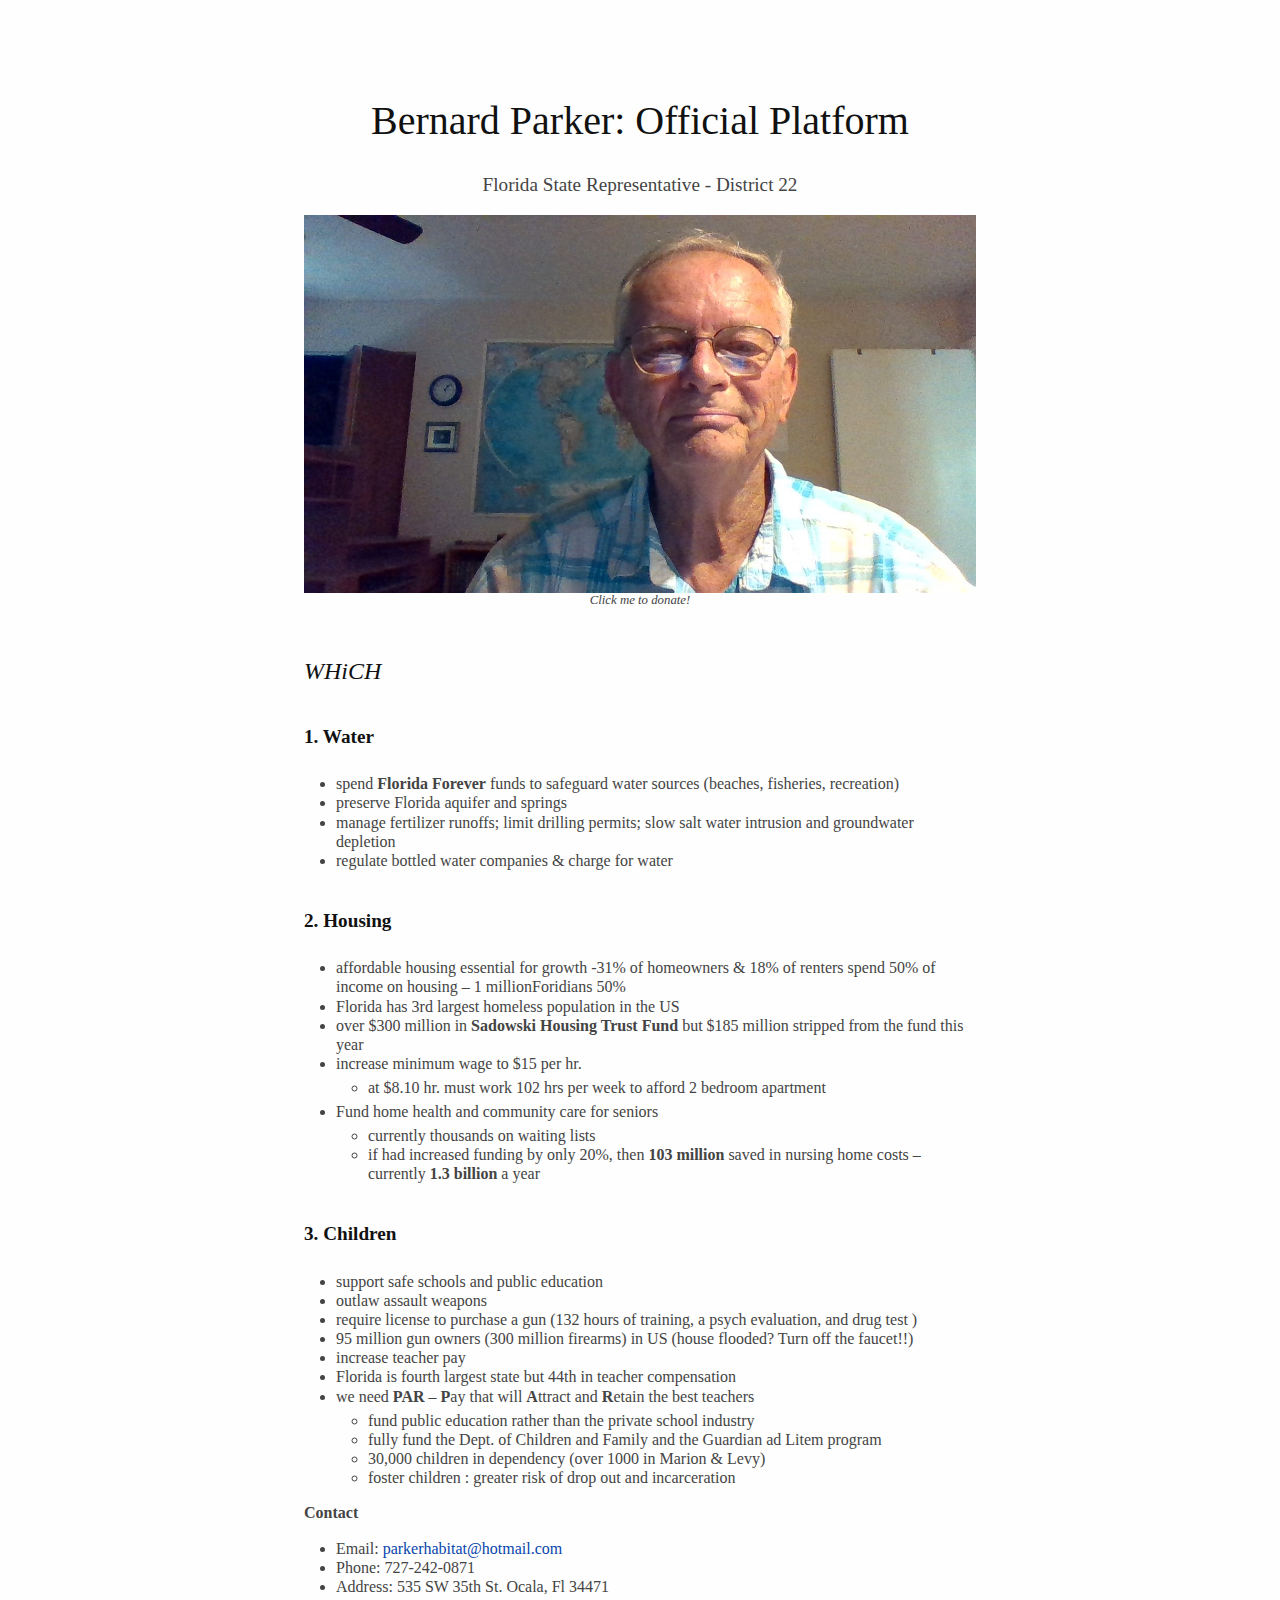
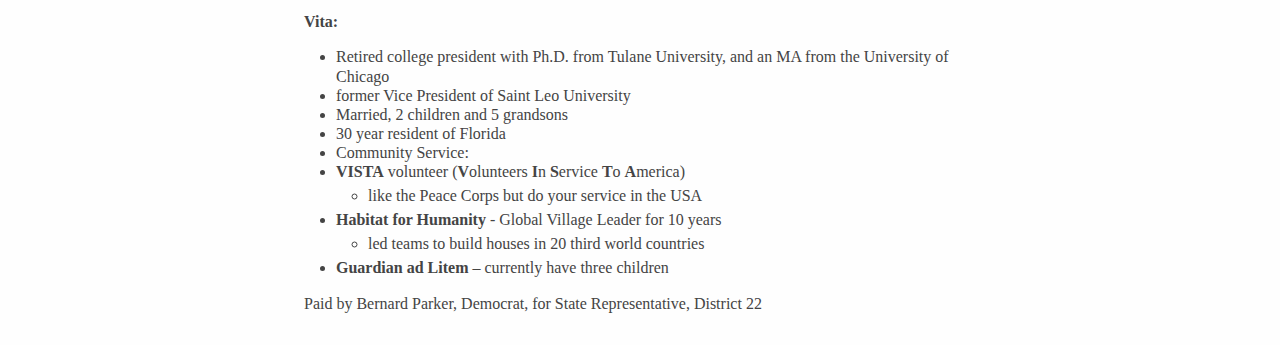
==== index.html @ be14147b "Merge pull request #1 from pknight24/master" ====
<!DOCTYPE html>
<html xmlns="http://www.w3.org/1999/xhtml" lang="" xml:lang="">
<head>
  <meta charset="utf-8" />
  <meta name="generator" content="pandoc" />
  <meta name="viewport" content="width=device-width, initial-scale=1.0, user-scalable=yes" />
  <meta name="author" content="Florida State Representative - District 22" />
  <title>Bernard Parker: Official Platform</title>
  <style type="text/css">
      code{white-space: pre-wrap;}
      span.smallcaps{font-variant: small-caps;}
      span.underline{text-decoration: underline;}
      div.column{display: inline-block; vertical-align: top; width: 50%;}
  </style>
  <link type="text/css" rel="stylesheet" href="style.css">
  <!--[if lt IE 9]>
    <script src="//cdnjs.cloudflare.com/ajax/libs/html5shiv/3.7.3/html5shiv-printshiv.min.js"></script>
  <![endif]-->
</head>
<body>
<header>
<h1 class="title">Bernard Parker: Official Platform</h1>
<p class="author">Florida State Representative - District 22</p>
</header>
<figure>
<img src="./WIN_20170715_13_08_35_Pro.jpg" alt="Click me to donate!" /><figcaption>Click me to donate!</figcaption>
</figure>
<h3 id="which"><em>WHiCH</em></h3>
<h4 id="water">1. Water</h4>
<ul>
<li>spend <strong>Florida Forever</strong> funds to safeguard water sources (beaches, fisheries, recreation)</li>
<li>preserve Florida aquifer and springs</li>
<li>manage fertilizer runoffs; limit drilling permits; slow salt water intrusion and groundwater depletion</li>
<li>regulate bottled water companies &amp; charge for water</li>
</ul>
<h4 id="housing">2. Housing</h4>
<ul>
<li>affordable housing essential for growth -31% of homeowners &amp; 18% of renters spend 50% of income on housing – 1 millionForidians 50%</li>
<li>Florida has 3rd largest homeless population in the US</li>
<li>over $300 million in <strong>Sadowski Housing Trust Fund</strong> but $185 million stripped from the fund this year</li>
<li>increase minimum wage to $15 per hr.
<ul>
<li>at $8.10 hr. must work 102 hrs per week to afford 2 bedroom apartment</li>
</ul></li>
<li>Fund home health and community care for seniors
<ul>
<li>currently thousands on waiting lists</li>
<li>if had increased funding by only 20%, then <strong>103 million</strong> saved in nursing home costs – currently <strong>1.3 billion</strong> a year</li>
</ul></li>
</ul>
<h4 id="children">3. Children</h4>
<ul>
<li>support safe schools and public education</li>
<li>outlaw assault weapons</li>
<li>require license to purchase a gun (132 hours of training, a psych evaluation, and drug test )</li>
<li>95 million gun owners (300 million firearms) in US (house flooded? Turn off the faucet!!)</li>
<li>increase teacher pay</li>
<li>Florida is fourth largest state but 44th in teacher compensation</li>
<li>we need <strong>PAR</strong> – <strong>P</strong>ay that will <strong>A</strong>ttract and <strong>R</strong>etain the best teachers
<ul>
<li>fund public education rather than the private school industry</li>
<li>fully fund the Dept. of Children and Family and the Guardian ad Litem program</li>
<li>30,000 children in dependency (over 1000 in Marion &amp; Levy)</li>
<li>foster children : greater risk of drop out and incarceration</li>
</ul></li>
</ul>
<p><strong>Contact</strong></p>
<ul>
<li>Email: <a href="mailto:parkerhabitat@hotmail.com">parkerhabitat@hotmail.com</a></li>
<li>Phone: 727-242-0871</li>
<li>Address: 535 SW 35th St. Ocala, Fl 34471</li>
</ul>
<p><strong>Vita:</strong></p>
<ul>
<li>Retired college president with Ph.D. from Tulane University, and an MA from the University of Chicago</li>
<li>former Vice President of Saint Leo University</li>
<li>Married, 2 children and 5 grandsons</li>
<li>30 year resident of Florida</li>
<li>Community Service:</li>
<li><strong>VISTA</strong> volunteer (<strong>V</strong>olunteers <strong>I</strong>n <strong>S</strong>ervice <strong>T</strong>o <strong>A</strong>merica)
<ul>
<li>like the Peace Corps but do your service in the USA</li>
</ul></li>
<li><strong>Habitat for Humanity</strong> - Global Village Leader for 10 years
<ul>
<li>led teams to build houses in 20 third world countries</li>
</ul></li>
<li><strong>Guardian ad Litem</strong> – currently have three children</li>
</ul>
<p>Paid by Bernard Parker, Democrat, for State Representative, District 22</p>
</body>
</html>
---- style.css ----
/*
 * used from github user killercup
 */

html {
  font-size: 100%;
  overflow-y: scroll;
  -webkit-text-size-adjust: 100%;
  -ms-text-size-adjust: 100%;
}

title {
  text-align: center;
}

body {
  color: #444;
  font-family: Times, Georgia, Palatino, 'Palatino Linotype', serif;
  font-size: 11px;
  line-height: 1.2;
  padding: 1em;
  margin: auto;
  max-width: 42em;
  background: #fefefe;
}

a {
  color: #0645ad;
  text-decoration: none;
}

a:visited {
  color: #0b0080;
}

a:hover {
  color: #06e;
}

a:active {
  color: #faa700;
}

a:focus {
  outline: thin dotted;
}

*::-moz-selection {
  background: rgba(255, 255, 0, 0.3);
  color: #000;
}

*::selection {
  background: rgba(255, 255, 0, 0.3);
  color: #000;
}

a::-moz-selection {
  background: rgba(255, 255, 0, 0.3);
  color: #0645ad;
}

a::selection {
  background: rgba(255, 255, 0, 0.3);
  color: #0645ad;
}

p {
  margin: 1em 0;
}

img {
  max-width: 100%;
}

h1 {
  color: #111;
  line-height: 125%;
  margin-top: 2em;
  font-weight: normal;
  text-align: center;
}

h2, h3, h4, h5, h6 {
  color: #111;
  line-height: 125%;
  margin-top: 2em;
  font-weight: normal;
}

h4, h5, h6 {
  font-weight: bold;
}

h1 {
  font-size: 2.5em;
}

h2 {
  font-size: 2em;
}

h3 {
  font-size: 1.5em;
}

h4 {
  font-size: 1.2em;
}

h5 {
  font-size: 1em;
}

h6 {
  font-size: 0.9em;
}

blockquote {
  color: #666666;
  margin: 0;
  padding-left: 3em;
  border-left: 0.5em #EEE solid;
}

hr {
  display: block;
  height: 2px;
  border: 0;
  border-top: 1px solid #aaa;
  border-bottom: 1px solid #eee;
  margin: 1em 0;
  padding: 0;
}

pre, code, kbd, samp {
  color: #000;
  font-family: monospace, monospace;
  _font-family: 'courier new', monospace;
  font-size: 0.98em;
}

pre {
  white-space: pre;
  white-space: pre-wrap;
  word-wrap: break-word;
}

b, strong {
  font-weight: bold;
}

dfn {
  font-style: italic;
}

ins {
  background: #ff9;
  color: #000;
  text-decoration: none;
}

mark {
  background: #ff0;
  color: #000;
  font-style: italic;
  font-weight: bold;
}

sub, sup {
  font-size: 75%;
  line-height: 0;
  position: relative;
  vertical-align: baseline;
}

sup {
  top: -0.5em;
}

sub {
  bottom: -0.25em;
}

ul, ol {
  margin: 1em 0;
  padding: 0 0 0 2em;
}

li p:last-child {
  margin-bottom: 0;
}

ul ul, ol ol {
  margin: .3em 0;
}

dl {
  margin-bottom: 1em;
}

dt {
  font-weight: bold;
  margin-bottom: .8em;
}

dd {
  margin: 0 0 .8em 2em;
}

dd:last-child {
  margin-bottom: 0;
}

img {
  border: 0;
  -ms-interpolation-mode: bicubic;
  vertical-align: middle;
}

figure {
  display: block;
  text-align: center;
  margin: 1em 0;
}

figure img {
  border: none;
  margin: 0 auto;
}

figcaption {
  font-size: 0.8em;
  font-style: italic;
  margin: 0 0 .8em;
}

table {
  margin-bottom: 2em;
  border-bottom: 1px solid #ddd;
  border-right: 1px solid #ddd;
  border-spacing: 0;
  border-collapse: collapse;
}

table th {
  padding: .2em 1em;
  background-color: #eee;
  border-top: 1px solid #ddd;
  border-left: 1px solid #ddd;
}

table td {
  padding: .2em 1em;
  border-top: 1px solid #ddd;
  border-left: 1px solid #ddd;
  vertical-align: top;
}

.author {
  font-size: 1.2em;
  text-align: center;
}

@media only screen and (min-width: 480px) {
  body {
    font-size: 14px;
  }
}
@media only screen and (min-width: 768px) {
  body {
    font-size: 16px;
  }
}
@media print {
  * {
    background: transparent !important;
    color: black !important;
    filter: none !important;
    -ms-filter: none !important;
  }

  body {
    font-size: 12pt;
    max-width: 100%;
  }

  a, a:visited {
    text-decoration: underline;
  }

  hr {
    height: 1px;
    border: 0;
    border-bottom: 1px solid black;
  }

  a[href]:after {
    content: " (" attr(href) ")";
  }

  abbr[title]:after {
    content: " (" attr(title) ")";
  }

  .ir a:after, a[href^="javascript:"]:after, a[href^="#"]:after {
    content: "";
  }

  pre, blockquote {
    border: 1px solid #999;
    padding-right: 1em;
    page-break-inside: avoid;
  }

  tr, img {
    page-break-inside: avoid;
  }

  img {
    max-width: 100% !important;
  }

  @page :left {
    margin: 15mm 20mm 15mm 10mm;
}

  @page :right {
    margin: 15mm 10mm 15mm 20mm;
}

  p, h2, h3 {
    orphans: 3;
    widows: 3;
  }

  h2, h3 {
    page-break-after: avoid;
  }
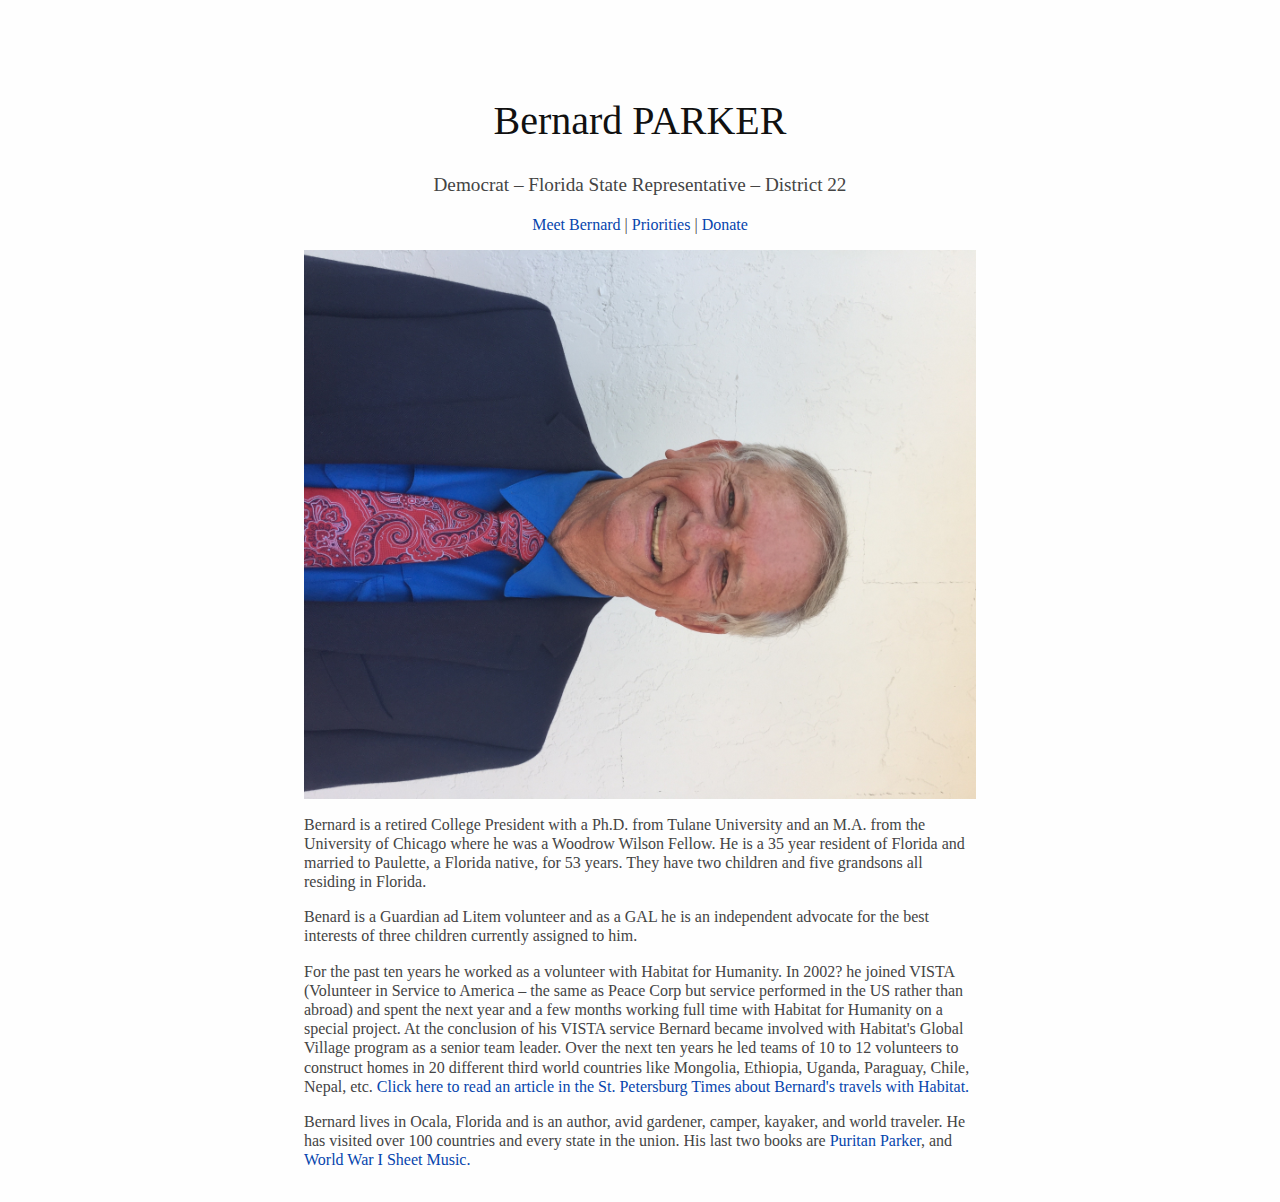
==== commit 832a50e4: "Merge pull request #7 from pknight24/master" ====
--- a/index.html
+++ b/index.html
@@ -4,89 +4,29 @@
   <meta charset="utf-8" />
   <meta name="generator" content="pandoc" />
   <meta name="viewport" content="width=device-width, initial-scale=1.0, user-scalable=yes" />
-  <meta name="author" content="Florida State Representative - District 22" />
-  <title>Bernard Parker: Official Platform</title>
+  <meta name="author" content="Democrat – Florida State Representative – District 22" />
+  <title>Bernard PARKER</title>
   <style type="text/css">
       code{white-space: pre-wrap;}
       span.smallcaps{font-variant: small-caps;}
       span.underline{text-decoration: underline;}
       div.column{display: inline-block; vertical-align: top; width: 50%;}
   </style>
-  <link type="text/css" rel="stylesheet" href="style.css">
+  <link rel="stylesheet" href="style.css">
   <!--[if lt IE 9]>
     <script src="//cdnjs.cloudflare.com/ajax/libs/html5shiv/3.7.3/html5shiv-printshiv.min.js"></script>
   <![endif]-->
 </head>
 <body>
 <header>
-<h1 class="title">Bernard Parker: Official Platform</h1>
-<p class="author">Florida State Representative - District 22</p>
+<h1 class="title">Bernard PARKER</h1>
+<p class="author">Democrat – Florida State Representative – District 22</p>
 </header>
-<figure>
-<img src="./WIN_20170715_13_08_35_Pro.jpg" alt="Click me to donate!" /><figcaption>Click me to donate!</figcaption>
-</figure>
-<h3 id="which"><em>WHiCH</em></h3>
-<h4 id="water">1. Water</h4>
-<ul>
-<li>spend <strong>Florida Forever</strong> funds to safeguard water sources (beaches, fisheries, recreation)</li>
-<li>preserve Florida aquifer and springs</li>
-<li>manage fertilizer runoffs; limit drilling permits; slow salt water intrusion and groundwater depletion</li>
-<li>regulate bottled water companies &amp; charge for water</li>
-</ul>
-<h4 id="housing">2. Housing</h4>
-<ul>
-<li>affordable housing essential for growth -31% of homeowners &amp; 18% of renters spend 50% of income on housing – 1 millionForidians 50%</li>
-<li>Florida has 3rd largest homeless population in the US</li>
-<li>over $300 million in <strong>Sadowski Housing Trust Fund</strong> but $185 million stripped from the fund this year</li>
-<li>increase minimum wage to $15 per hr.
-<ul>
-<li>at $8.10 hr. must work 102 hrs per week to afford 2 bedroom apartment</li>
-</ul></li>
-<li>Fund home health and community care for seniors
-<ul>
-<li>currently thousands on waiting lists</li>
-<li>if had increased funding by only 20%, then <strong>103 million</strong> saved in nursing home costs – currently <strong>1.3 billion</strong> a year</li>
-</ul></li>
-</ul>
-<h4 id="children">3. Children</h4>
-<ul>
-<li>support safe schools and public education</li>
-<li>outlaw assault weapons</li>
-<li>require license to purchase a gun (132 hours of training, a psych evaluation, and drug test )</li>
-<li>95 million gun owners (300 million firearms) in US (house flooded? Turn off the faucet!!)</li>
-<li>increase teacher pay</li>
-<li>Florida is fourth largest state but 44th in teacher compensation</li>
-<li>we need <strong>PAR</strong> – <strong>P</strong>ay that will <strong>A</strong>ttract and <strong>R</strong>etain the best teachers
-<ul>
-<li>fund public education rather than the private school industry</li>
-<li>fully fund the Dept. of Children and Family and the Guardian ad Litem program</li>
-<li>30,000 children in dependency (over 1000 in Marion &amp; Levy)</li>
-<li>foster children : greater risk of drop out and incarceration</li>
-</ul></li>
-</ul>
-<p><strong>Contact</strong></p>
-<ul>
-<li>Email: <a href="mailto:parkerhabitat@hotmail.com">parkerhabitat@hotmail.com</a></li>
-<li>Phone: 727-242-0871</li>
-<li>Address: 535 SW 35th St. Ocala, Fl 34471</li>
-</ul>
-<p><strong>Vita:</strong></p>
-<ul>
-<li>Retired college president with Ph.D. from Tulane University, and an MA from the University of Chicago</li>
-<li>former Vice President of Saint Leo University</li>
-<li>Married, 2 children and 5 grandsons</li>
-<li>30 year resident of Florida</li>
-<li>Community Service:</li>
-<li><strong>VISTA</strong> volunteer (<strong>V</strong>olunteers <strong>I</strong>n <strong>S</strong>ervice <strong>T</strong>o <strong>A</strong>merica)
-<ul>
-<li>like the Peace Corps but do your service in the USA</li>
-</ul></li>
-<li><strong>Habitat for Humanity</strong> - Global Village Leader for 10 years
-<ul>
-<li>led teams to build houses in 20 third world countries</li>
-</ul></li>
-<li><strong>Guardian ad Litem</strong> – currently have three children</li>
-</ul>
-<p>Paid by Bernard Parker, Democrat, for State Representative, District 22</p>
+<p class="links"><a href="index.html">Meet Bernard</a> | <a href="priorities.html">Priorities</a> | <a href="https://secure.actblue.com/donate/bernardparker22">Donate</a></p>
+<img src="IMG_1170.JPG" alt="Bernard" class="portrait">
+<p>Bernard is a retired College President with a Ph.D. from Tulane University and an M.A. from the University of Chicago where he was a Woodrow Wilson Fellow. He is a 35 year resident of Florida and married to Paulette, a Florida native, for 53 years. They have two children and five grandsons all residing in Florida.</p>
+<p>Benard is a Guardian ad Litem volunteer and as a GAL he is an independent advocate for the best interests of three children currently assigned to him.</p>
+<p>For the past ten years he worked as a volunteer with Habitat for Humanity. In 2002​? he joined VISTA (Volunteer in Service to America – the same as Peace Corp but service performed in the US rather than abroad) and spent the next year and a few months working full time with Habitat for Humanity on a special project. At the conclusion of his VISTA service Bernard became involved with Habitat's Global Village program as a senior team leader. Over the next ten years he led teams of 10 to 12 volunteers to construct homes in 20 different third world countries like Mongolia, Ethiopia, Uganda, Paraguay, Chile, Nepal, etc. <a href="http://www.tampabay.com/news/aging/lifetimes/retired-college-professor-took-habitat-teams-to-16-countries/2181522">Click here to read an article in the St. Petersburg Times about Bernard&#39s travels with Habitat.</a></p>
+<p>Bernard lives in Ocala, Florida and is an author, avid gardener, camper, kayaker, and world traveler. He has visited over 100 countries and every state in the union. His last two books are <a href="https://www.amazon.com/Puritan-Parker-Historical-Narrative-Connecticut/dp/1456319728/ref=sr_1_1?ie=UTF8&qid=1528552273&sr=8-1&keywords=puritan+parker">Puritan Parker</a>, and <a href="https://www.amazon.com/World-War-Sheet-Music-Illustrated/dp/0786424931/ref=sr_1_1?s=books&ie=UTF8&qid=1528552472&sr=1-1&keywords=World+War+I+sheet+music">World War I Sheet Music. </a></p>
 </body>
 </html>
--- a/style.css
+++ b/style.css
@@ -262,6 +262,10 @@
   text-align: center;
 }
 
+.links {
+  text-align: center;
+}
+
 @media only screen and (min-width: 480px) {
   body {
     font-size: 14px;
@@ -338,4 +342,9 @@
     page-break-after: avoid;
   }
 
-
+.portrait {
+  left: 50%;
+  margin-right: -50%;
+  width:30%;
+  height: auto;
+}
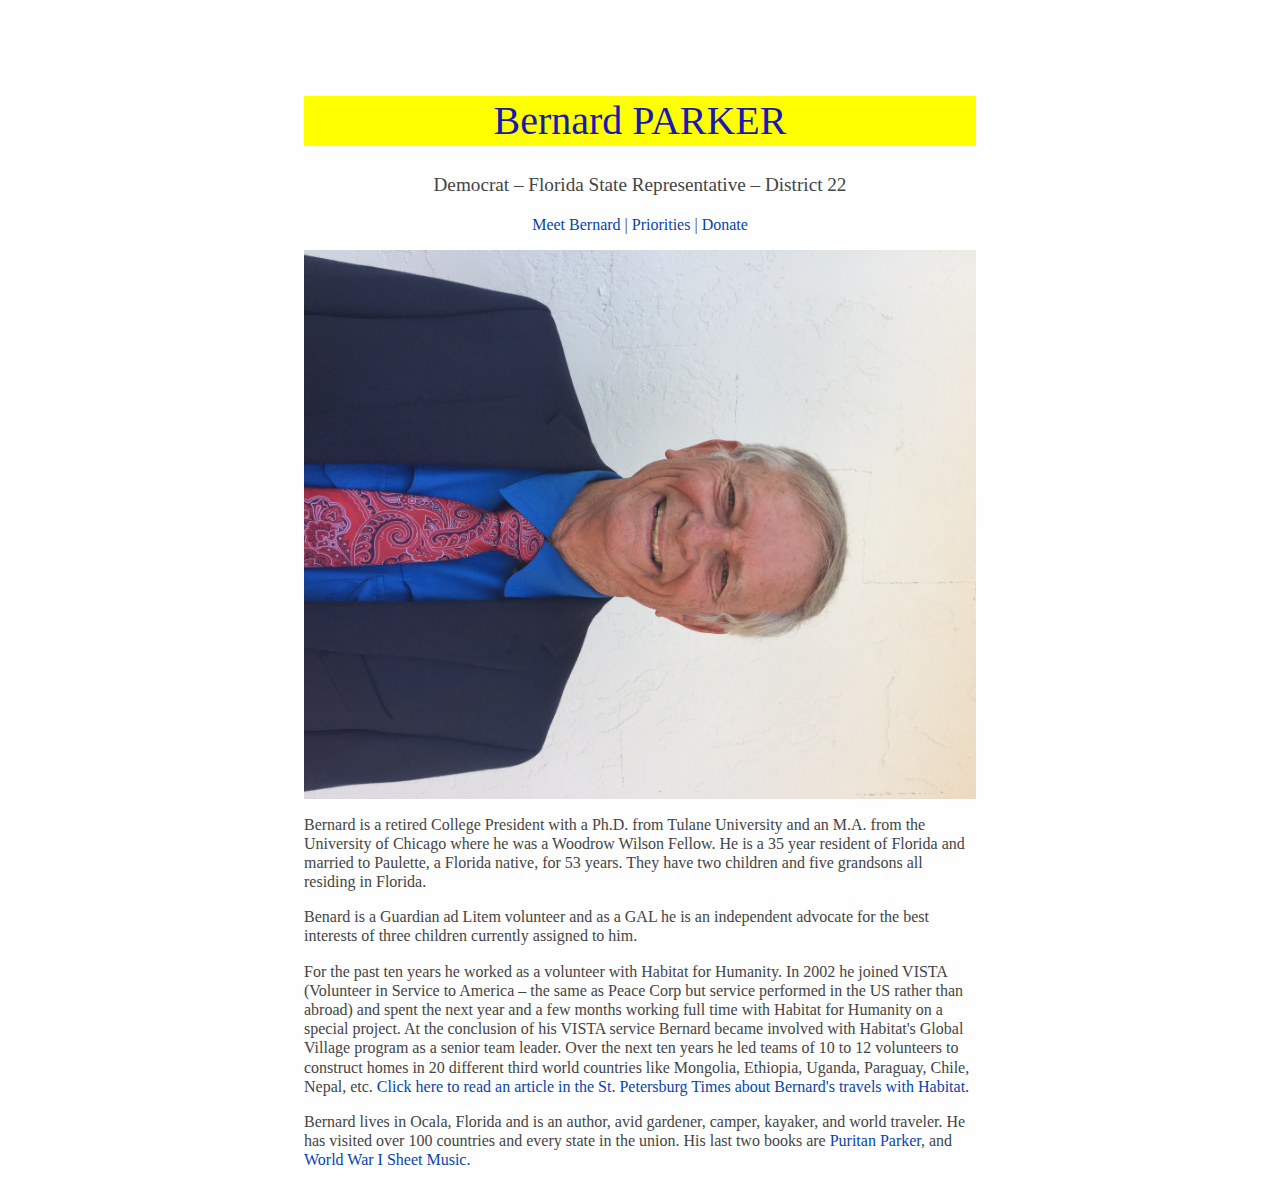
==== commit 53324932: "Add color; update text" ====
--- a/index.html
+++ b/index.html
@@ -26,7 +26,7 @@
 <img src="IMG_1170.JPG" alt="Bernard" class="portrait">
 <p>Bernard is a retired College President with a Ph.D. from Tulane University and an M.A. from the University of Chicago where he was a Woodrow Wilson Fellow. He is a 35 year resident of Florida and married to Paulette, a Florida native, for 53 years. They have two children and five grandsons all residing in Florida.</p>
 <p>Benard is a Guardian ad Litem volunteer and as a GAL he is an independent advocate for the best interests of three children currently assigned to him.</p>
-<p>For the past ten years he worked as a volunteer with Habitat for Humanity. In 2002​? he joined VISTA (Volunteer in Service to America – the same as Peace Corp but service performed in the US rather than abroad) and spent the next year and a few months working full time with Habitat for Humanity on a special project. At the conclusion of his VISTA service Bernard became involved with Habitat's Global Village program as a senior team leader. Over the next ten years he led teams of 10 to 12 volunteers to construct homes in 20 different third world countries like Mongolia, Ethiopia, Uganda, Paraguay, Chile, Nepal, etc. <a href="http://www.tampabay.com/news/aging/lifetimes/retired-college-professor-took-habitat-teams-to-16-countries/2181522">Click here to read an article in the St. Petersburg Times about Bernard&#39s travels with Habitat.</a></p>
+<p>For the past ten years he worked as a volunteer with Habitat for Humanity. In 2002​ he joined VISTA (Volunteer in Service to America – the same as Peace Corp but service performed in the US rather than abroad) and spent the next year and a few months working full time with Habitat for Humanity on a special project. At the conclusion of his VISTA service Bernard became involved with Habitat's Global Village program as a senior team leader. Over the next ten years he led teams of 10 to 12 volunteers to construct homes in 20 different third world countries like Mongolia, Ethiopia, Uganda, Paraguay, Chile, Nepal, etc. <a href="http://www.tampabay.com/news/aging/lifetimes/retired-college-professor-took-habitat-teams-to-16-countries/2181522">Click here to read an article in the St. Petersburg Times about Bernard&#39s travels with Habitat.</a></p>
 <p>Bernard lives in Ocala, Florida and is an author, avid gardener, camper, kayaker, and world traveler. He has visited over 100 countries and every state in the union. His last two books are <a href="https://www.amazon.com/Puritan-Parker-Historical-Narrative-Connecticut/dp/1456319728/ref=sr_1_1?ie=UTF8&qid=1528552273&sr=8-1&keywords=puritan+parker">Puritan Parker</a>, and <a href="https://www.amazon.com/World-War-Sheet-Music-Illustrated/dp/0786424931/ref=sr_1_1?s=books&ie=UTF8&qid=1528552472&sr=1-1&keywords=World+War+I+sheet+music">World War I Sheet Music. </a></p>
 </body>
 </html>
--- a/style.css
+++ b/style.css
@@ -74,11 +74,12 @@
 }
 
 h1 {
-  color: #111;
+  color: #1818b2;
   line-height: 125%;
   margin-top: 2em;
   font-weight: normal;
   text-align: center;
+  background-color: yellow;
 }
 
 h2, h3, h4, h5, h6 {
@@ -343,8 +344,8 @@
   }
 
 .portrait {
-  left: 50%;
-  margin-right: -50%;
-  width:30%;
+  padding-left: 10%;
+  padding-right: 10%;
+  width:auto;
   height: auto;
 }
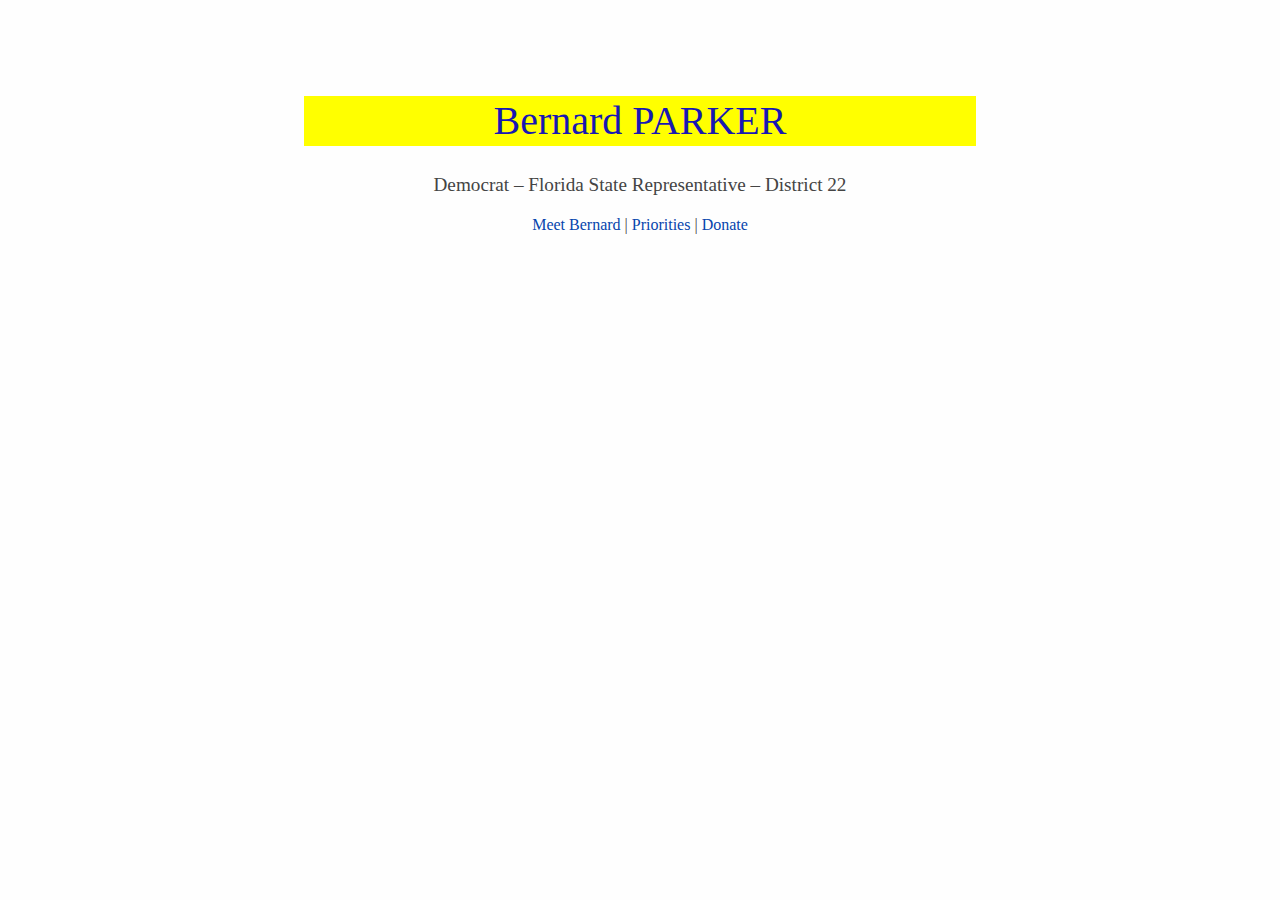
==== commit 7f876b19: "different about page" ====
--- a/index.html
+++ b/index.html
@@ -22,11 +22,6 @@
 <h1 class="title">Bernard PARKER</h1>
 <p class="author">Democrat – Florida State Representative – District 22</p>
 </header>
-<p class="links"><a href="index.html">Meet Bernard</a> | <a href="priorities.html">Priorities</a> | <a href="https://secure.actblue.com/donate/bernardparker22">Donate</a></p>
-<img src="IMG_1170.JPG" alt="Bernard" class="portrait">
-<p>Bernard is a retired College President with a Ph.D. from Tulane University and an M.A. from the University of Chicago where he was a Woodrow Wilson Fellow. He is a 35 year resident of Florida and married to Paulette, a Florida native, for 53 years. They have two children and five grandsons all residing in Florida.</p>
-<p>Benard is a Guardian ad Litem volunteer and as a GAL he is an independent advocate for the best interests of three children currently assigned to him.</p>
-<p>For the past ten years he worked as a volunteer with Habitat for Humanity. In 2002​ he joined VISTA (Volunteer in Service to America – the same as Peace Corp but service performed in the US rather than abroad) and spent the next year and a few months working full time with Habitat for Humanity on a special project. At the conclusion of his VISTA service Bernard became involved with Habitat's Global Village program as a senior team leader. Over the next ten years he led teams of 10 to 12 volunteers to construct homes in 20 different third world countries like Mongolia, Ethiopia, Uganda, Paraguay, Chile, Nepal, etc. <a href="http://www.tampabay.com/news/aging/lifetimes/retired-college-professor-took-habitat-teams-to-16-countries/2181522">Click here to read an article in the St. Petersburg Times about Bernard&#39s travels with Habitat.</a></p>
-<p>Bernard lives in Ocala, Florida and is an author, avid gardener, camper, kayaker, and world traveler. He has visited over 100 countries and every state in the union. His last two books are <a href="https://www.amazon.com/Puritan-Parker-Historical-Narrative-Connecticut/dp/1456319728/ref=sr_1_1?ie=UTF8&qid=1528552273&sr=8-1&keywords=puritan+parker">Puritan Parker</a>, and <a href="https://www.amazon.com/World-War-Sheet-Music-Illustrated/dp/0786424931/ref=sr_1_1?s=books&ie=UTF8&qid=1528552472&sr=1-1&keywords=World+War+I+sheet+music">World War I Sheet Music. </a></p>
+<p class="links"><a href="about.html">Meet Bernard</a> | <a href="priorities.html">Priorities</a> | <a href="https://secure.actblue.com/donate/bernardparker22">Donate</a></p>
 </body>
 </html>
--- a/style.css
+++ b/style.css
@@ -71,6 +71,8 @@
 
 img {
   max-width: 100%;
+  display: block;
+  text-align: center;
 }
 
 h1 {
@@ -323,7 +325,7 @@
   }
 
   img {
-    max-width: 100% !important;
+    max-width: 50% !important;
   }
 
   @page :left {
@@ -346,6 +348,6 @@
 .portrait {
   padding-left: 10%;
   padding-right: 10%;
-  width:auto;
-  height: auto;
-}
+  display: block;
+  text-align: center;
+}
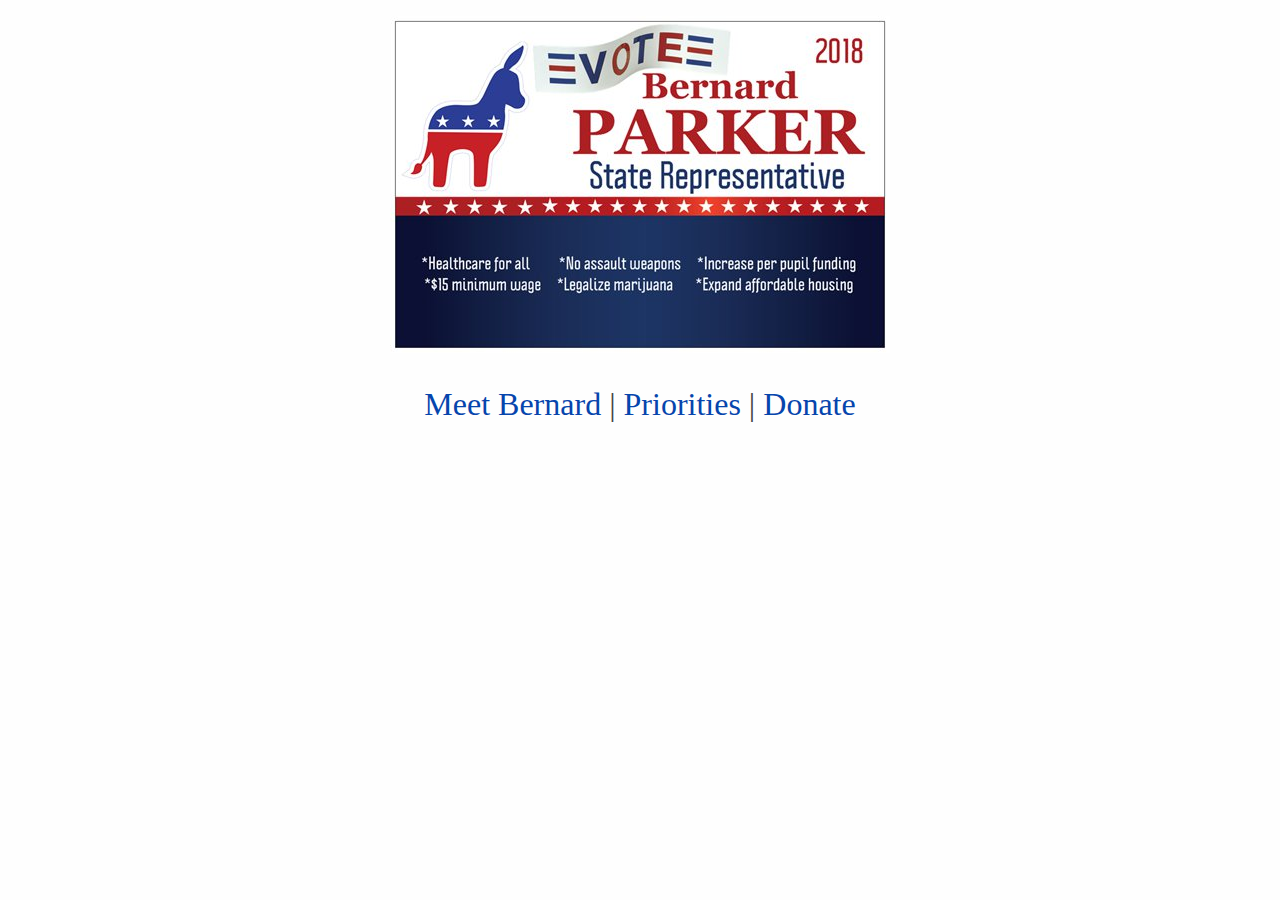
==== commit c385509d: "Merge pull request #11 from pknight24/master" ====
--- a/index.html
+++ b/index.html
@@ -19,8 +19,7 @@
 </head>
 <body>
 <header>
-<h1 class="title">Bernard PARKER</h1>
-<p class="author">Democrat – Florida State Representative – District 22</p>
+  <center><img src="card.jpg" align="middle"></center>
 </header>
 <p class="links"><a href="about.html">Meet Bernard</a> | <a href="priorities.html">Priorities</a> | <a href="https://secure.actblue.com/donate/bernardparker22">Donate</a></p>
 </body>
--- a/style.css
+++ b/style.css
@@ -267,6 +267,7 @@
 
 .links {
   text-align: center;
+  font-size: 24pt;
 }
 
 @media only screen and (min-width: 480px) {
